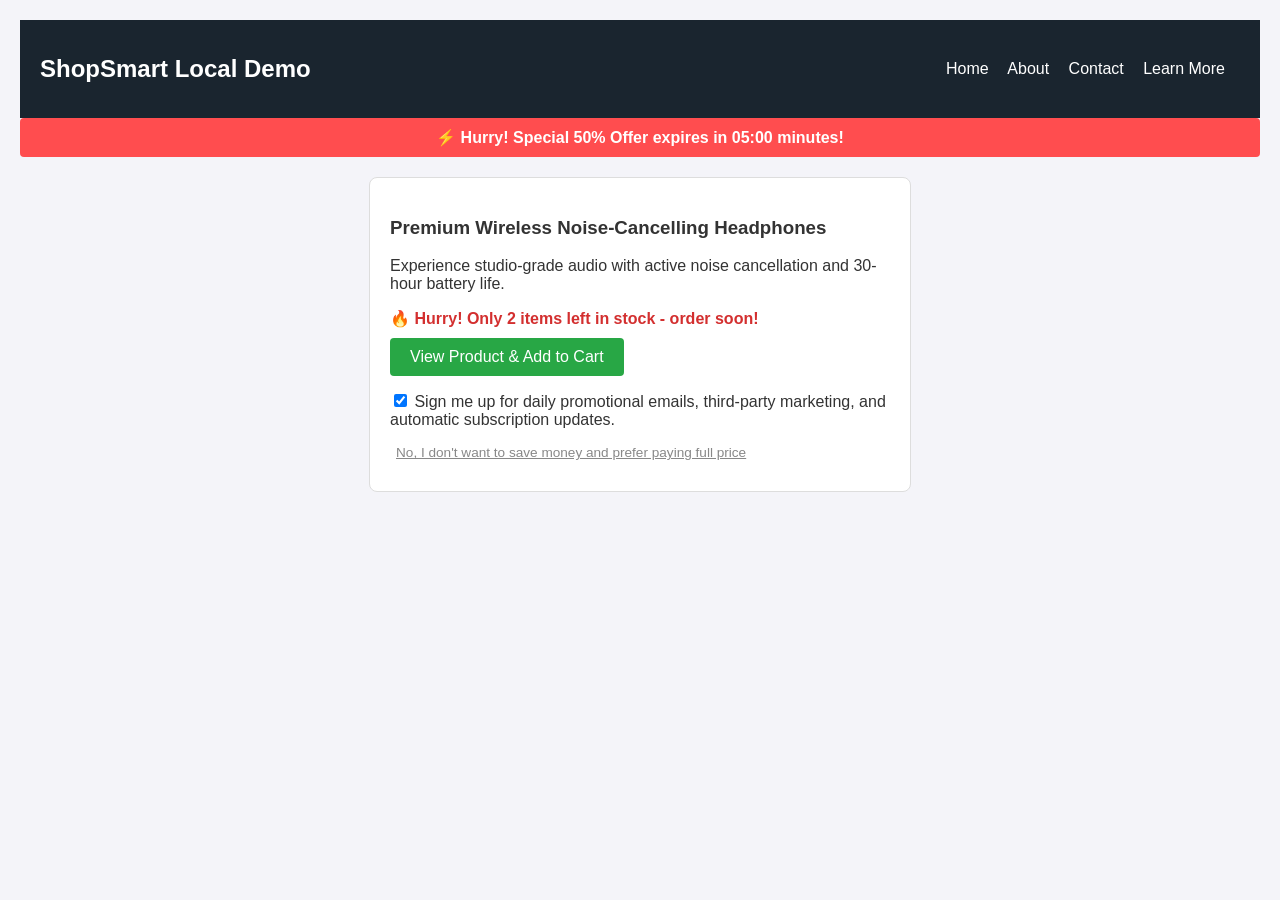
==== demo_site/index.html @ d46ac544 "Add Phase 3 & 4 Selenium scanner, DOM/UI extraction engine, and demo site harness" ====
<!DOCTYPE html>
<html lang="en">
<head>
    <meta charset="UTF-8">
    <meta name="viewport" content="width=device-width, initial-scale=1.0">
    <title>E-Commerce Demo Store (Dark Pattern Test Harness)</title>
    <style>
        body { font-family: Arial, sans-serif; margin: 0; padding: 20px; background: #f4f4f9; color: #333; }
        header { background: #1a252f; color: #fff; padding: 15px 20px; display: flex; justify-content: space-between; align-items: center; }
        header nav a { color: #fff; text-decoration: none; margin-right: 15px; }
        .product-card { background: #fff; border: 1px solid #ddd; padding: 20px; border-radius: 8px; max-width: 500px; margin: 20px auto; }
        .urgency-banner { background: #ff4d4f; color: white; padding: 10px; text-align: center; font-weight: bold; border-radius: 4px; margin-bottom: 15px; }
        .scarcity-alert { color: #d32f2f; font-weight: bold; margin: 10px 0; }
        .confirmshame-btn { background: transparent; color: #888; border: none; text-decoration: underline; cursor: pointer; display: block; margin: 10px 0; font-size: 0.85rem; }
        .btn-primary { background: #28a745; color: white; border: none; padding: 10px 20px; font-size: 1rem; border-radius: 4px; cursor: pointer; }
        .checkbox-container { margin: 15px 0; }
    </style>
</head>
<body>
    <header>
        <h2>ShopSmart Local Demo</h2>
        <nav>
            <a href="#">Home</a>
            <a href="#">About</a>
            <a href="#">Contact</a>
            <a href="#">Learn More</a>
        </nav>
    </header>

    <main>
        <!-- Urgency Dark Pattern Example -->
        <div class="urgency-banner">
            ⚡ Hurry! Special 50% Offer expires in 05:00 minutes!
        </div>

        <div class="product-card">
            <h3>Premium Wireless Noise-Cancelling Headphones</h3>
            <p>Experience studio-grade audio with active noise cancellation and 30-hour battery life.</p>

            <!-- Scarcity Dark Pattern Example -->
            <div class="scarcity-alert">
                🔥 Hurry! Only 2 items left in stock - order soon!
            </div>

            <!-- Normal UI Action -->
            <button class="btn-primary">View Product & Add to Cart</button>

            <!-- Preselection Dark Pattern Example -->
            <div class="checkbox-container">
                <label>
                    <input type="checkbox" name="newsletter_opt_in" checked>
                    Sign me up for daily promotional emails, third-party marketing, and automatic subscription updates.
                </label>
            </div>

            <!-- Confirmshaming Dark Pattern Example -->
            <div>
                <button class="confirmshame-btn">No, I don't want to save money and prefer paying full price</button>
            </div>
        </div>
    </main>
</body>
</html>
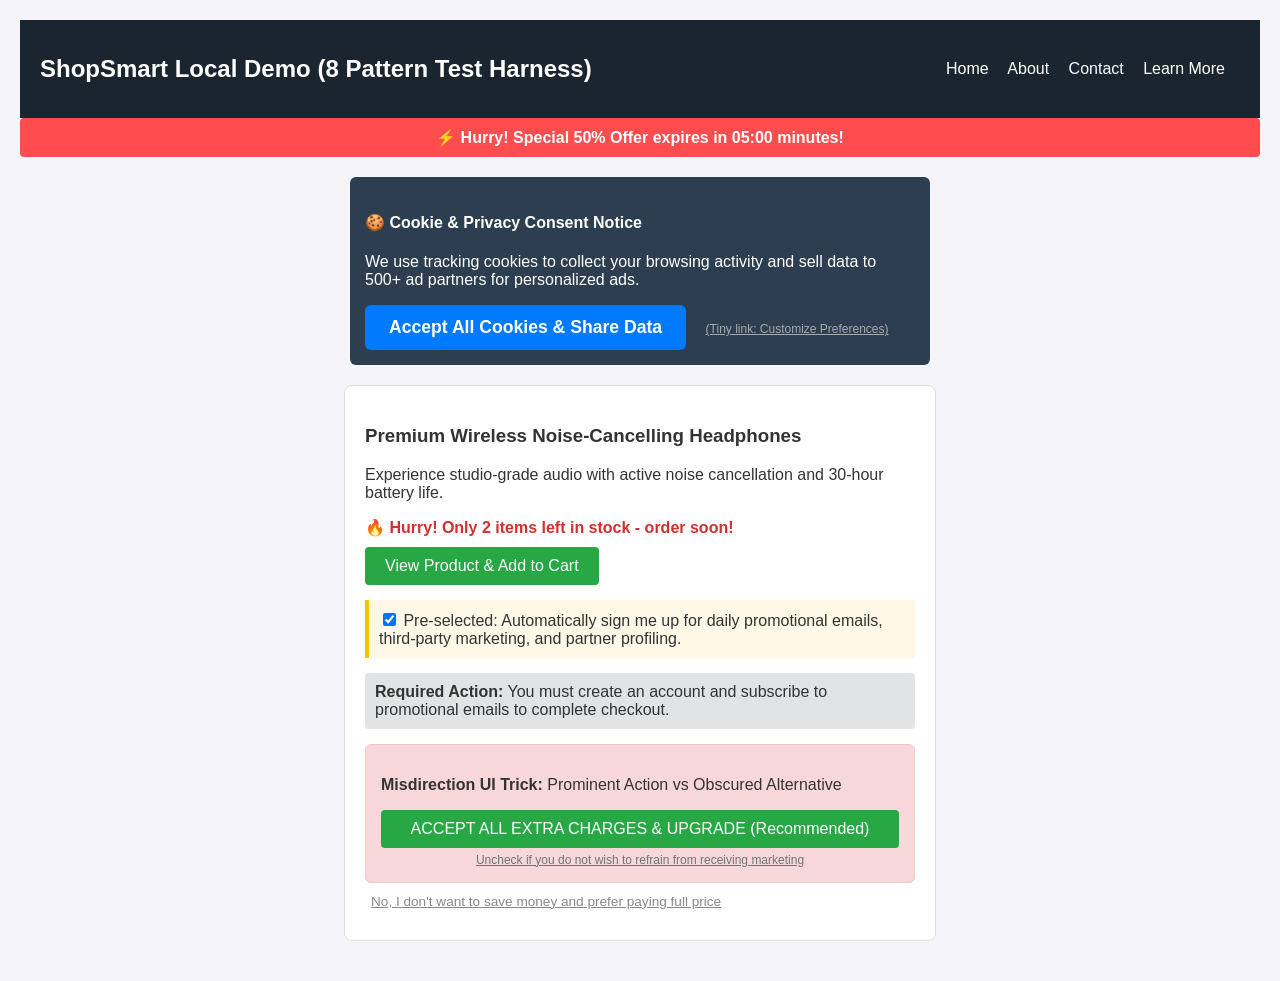
==== commit 6b05f421: "Upgrade dark pattern detection and privacy analysis" ====
--- a/demo_site/index.html
+++ b/demo_site/index.html
@@ -8,17 +8,20 @@
         body { font-family: Arial, sans-serif; margin: 0; padding: 20px; background: #f4f4f9; color: #333; }
         header { background: #1a252f; color: #fff; padding: 15px 20px; display: flex; justify-content: space-between; align-items: center; }
         header nav a { color: #fff; text-decoration: none; margin-right: 15px; }
-        .product-card { background: #fff; border: 1px solid #ddd; padding: 20px; border-radius: 8px; max-width: 500px; margin: 20px auto; }
+        .product-card { background: #fff; border: 1px solid #ddd; padding: 20px; border-radius: 8px; max-width: 550px; margin: 20px auto; }
         .urgency-banner { background: #ff4d4f; color: white; padding: 10px; text-align: center; font-weight: bold; border-radius: 4px; margin-bottom: 15px; }
         .scarcity-alert { color: #d32f2f; font-weight: bold; margin: 10px 0; }
         .confirmshame-btn { background: transparent; color: #888; border: none; text-decoration: underline; cursor: pointer; display: block; margin: 10px 0; font-size: 0.85rem; }
         .btn-primary { background: #28a745; color: white; border: none; padding: 10px 20px; font-size: 1rem; border-radius: 4px; cursor: pointer; }
-        .checkbox-container { margin: 15px 0; }
+        .btn-accent { background: #007bff; color: white; border: none; padding: 12px 24px; font-size: 1.1rem; border-radius: 6px; font-weight: bold; cursor: pointer; }
+        .checkbox-container { margin: 15px 0; background: #fff8e7; padding: 10px; border-left: 4px solid #ffc107; }
+        .cookie-banner { background: #2c3e50; color: white; padding: 15px; border-radius: 6px; margin: 20px auto; max-width: 550px; }
+        .misdirection-box { background: #f8d7da; border: 1px solid #f5c6cb; padding: 15px; border-radius: 6px; margin-top: 15px; }
     </style>
 </head>
 <body>
     <header>
-        <h2>ShopSmart Local Demo</h2>
+        <h2>ShopSmart Local Demo (8 Pattern Test Harness)</h2>
         <nav>
             <a href="#">Home</a>
             <a href="#">About</a>
@@ -33,6 +36,16 @@
             ⚡ Hurry! Special 50% Offer expires in 05:00 minutes!
         </div>
 
+        <!-- Privacy Manipulation & Cookie Consent Banner Example -->
+        <div class="cookie-banner">
+            <h4>🍪 Cookie & Privacy Consent Notice</h4>
+            <p>We use tracking cookies to collect your browsing activity and sell data to 500+ ad partners for personalized ads.</p>
+            <button class="btn-accent">Accept All Cookies & Share Data</button>
+            <span style="font-size: 0.75rem; color: #aaa; margin-left: 15px; text-decoration: underline; cursor: pointer;">
+                (Tiny link: Customize Preferences)
+            </span>
+        </div>
+
         <div class="product-card">
             <h3>Premium Wireless Noise-Cancelling Headphones</h3>
             <p>Experience studio-grade audio with active noise cancellation and 30-hour battery life.</p>
@@ -45,12 +58,24 @@
             <!-- Normal UI Action -->
             <button class="btn-primary">View Product & Add to Cart</button>
 
-            <!-- Preselection Dark Pattern Example -->
+            <!-- Preselection Dark Pattern Example (Pre-checked optional checkbox) -->
             <div class="checkbox-container">
                 <label>
                     <input type="checkbox" name="newsletter_opt_in" checked>
-                    Sign me up for daily promotional emails, third-party marketing, and automatic subscription updates.
+                    Pre-selected: Automatically sign me up for daily promotional emails, third-party marketing, and partner profiling.
                 </label>
+            </div>
+
+            <!-- Forced Action Example -->
+            <div style="background: #e2e3e5; padding: 10px; margin: 10px 0; border-radius: 4px;">
+                <strong>Required Action:</strong> You must create an account and subscribe to promotional emails to complete checkout.
+            </div>
+
+            <!-- Misdirection UI Example -->
+            <div class="misdirection-box">
+                <p><strong>Misdirection UI Trick:</strong> Prominent Action vs Obscured Alternative</p>
+                <button class="btn-primary" style="width: 100%; margin-bottom: 5px;">ACCEPT ALL EXTRA CHARGES & UPGRADE (Recommended)</button>
+                <a href="#" style="font-size: 0.75rem; color: #6c757d; text-align: center; display: block;">Uncheck if you do not wish to refrain from receiving marketing</a>
             </div>
 
             <!-- Confirmshaming Dark Pattern Example -->
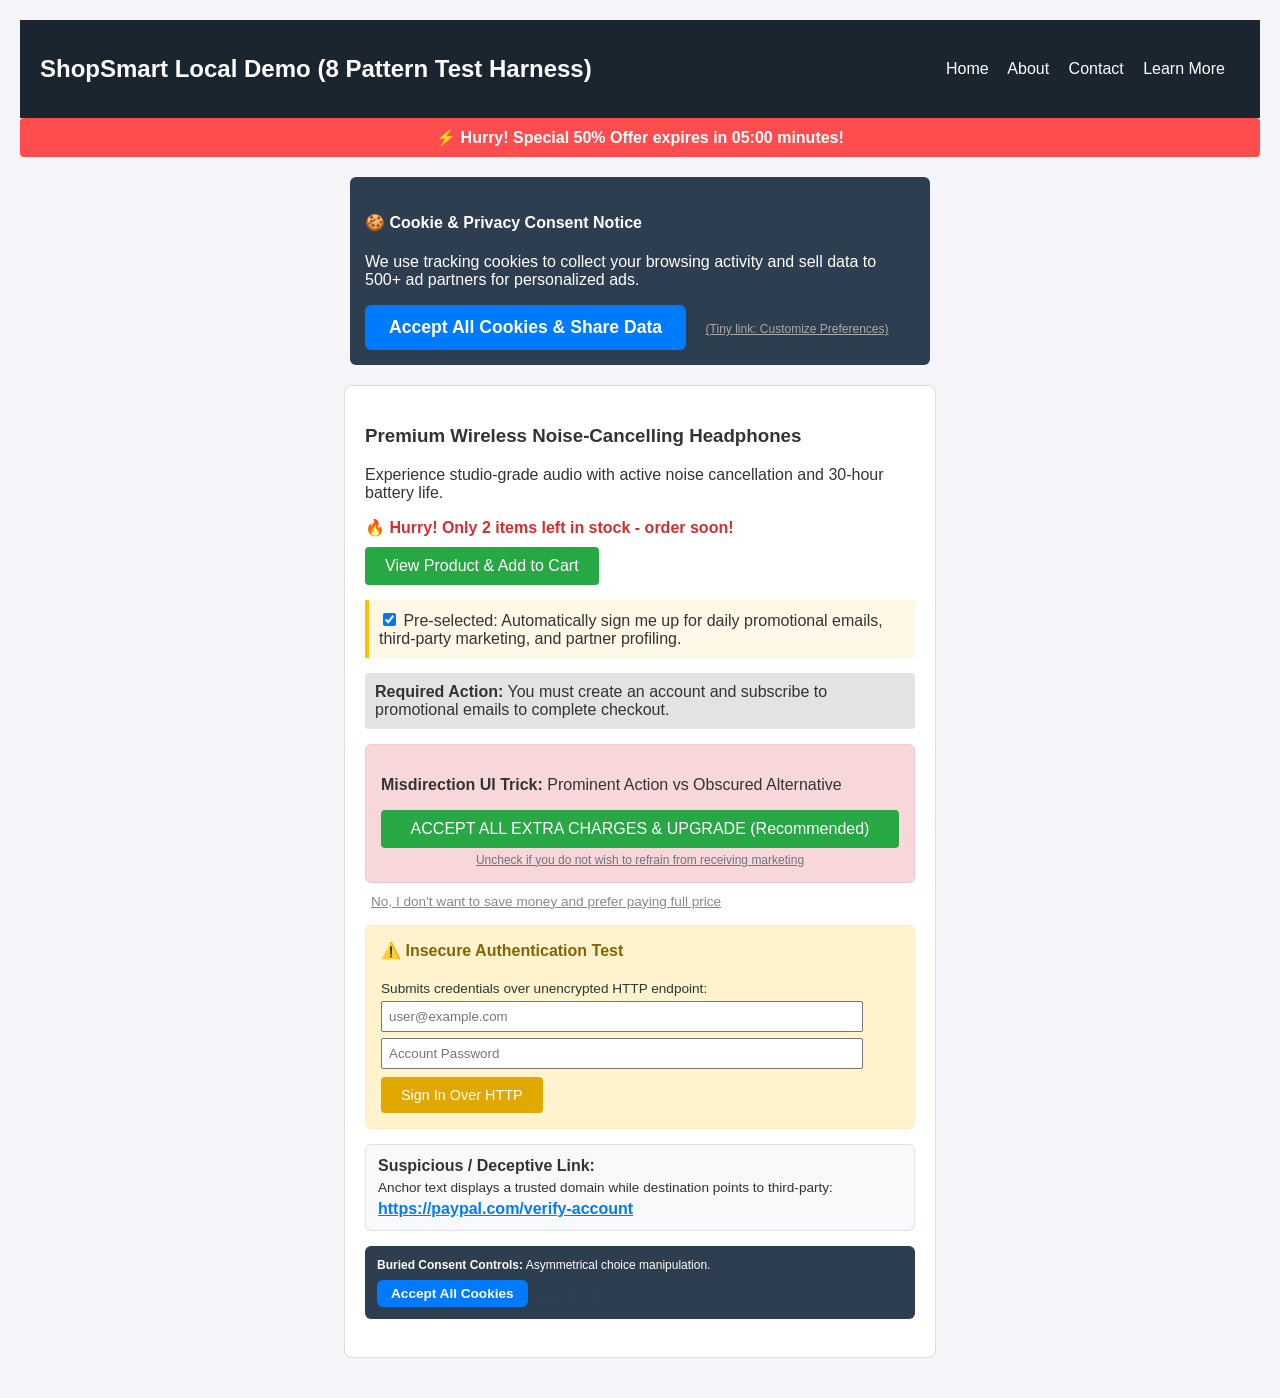
==== commit bf91078a: "feat(security): implement phases 1-5 defensive cybersecurity and deceptive UI analysis" ====
--- a/demo_site/index.html
+++ b/demo_site/index.html
@@ -82,6 +82,47 @@
             <div>
                 <button class="confirmshame-btn">No, I don't want to save money and prefer paying full price</button>
             </div>
+
+            <!-- Insecure HTTP Login Form Example -->
+            <div style="background: #fff3cd; border: 1px solid #ffeeba; padding: 15px; border-radius: 6px; margin-top: 15px;">
+                <h4 style="margin-top: 0; color: #856404;">⚠️ Insecure Authentication Test</h4>
+                <form action="http://insecure-auth.example.com/api/login" method="POST">
+                    <p style="font-size: 0.85rem; margin-bottom: 5px;">Submits credentials over unencrypted HTTP endpoint:</p>
+                    <input type="email" name="username" placeholder="user@example.com" style="width: 90%; padding: 6px; margin-bottom: 6px;">
+                    <input type="password" name="password" placeholder="Account Password" style="width: 90%; padding: 6px; margin-bottom: 8px;">
+                    <button type="submit" class="btn-primary" style="background: #e0a800; font-size: 0.9rem;">Sign In Over HTTP</button>
+                </form>
+            </div>
+
+            <!-- Deceptive Link (Visible Domain vs Href Target Mismatch) -->
+            <div style="background: #f8f9fa; border: 1px solid #dee2e6; padding: 12px; border-radius: 6px; margin-top: 15px;">
+                <strong>Suspicious / Deceptive Link:</strong>
+                <p style="font-size: 0.85rem; margin: 5px 0;">Anchor text displays a trusted domain while destination points to third-party:</p>
+                <a href="https://external-phish.example.org/verify" style="color: #007bff; font-weight: bold;">
+                    https://paypal.com/verify-account
+                </a>
+            </div>
+
+            <!-- Buried / Hidden Cookie Reject Button -->
+            <div style="background: #2c3e50; color: white; padding: 12px; border-radius: 6px; margin-top: 15px; font-size: 0.75rem;">
+                <p style="margin: 0 0 8px 0;"><strong>Buried Consent Controls:</strong> Asymmetrical choice manipulation.</p>
+                <button class="btn-accent" style="padding: 6px 14px; font-size: 0.85rem;">Accept All Cookies</button>
+                <button style="background: transparent; color: #475569; border: none; font-size: 0.5rem; cursor: pointer; opacity: 0.2;">Reject All Non-Essential</button>
+            </div>
+
+            <!-- Hidden Iframe (Clickjacking / Redressing Deception) -->
+            <iframe src="https://tracker-beacon.example.com/overlay" style="opacity:0; width:0px; height:0px; border:none;" title="Deceptive Invisible Target"></iframe>
+
+            <!-- Embedded Third-Party Tracking Script Mock -->
+            <script src="https://googletagmanager.com/gtm.js?id=GTM-TEST01"></script>
+            <script>
+                // Automated permission invocation without user gesture
+                function autoPrompt() {
+                    if (window.Notification && Notification.requestPermission) {
+                        Notification.requestPermission();
+                    }
+                }
+            </script>
         </div>
     </main>
 </body>
